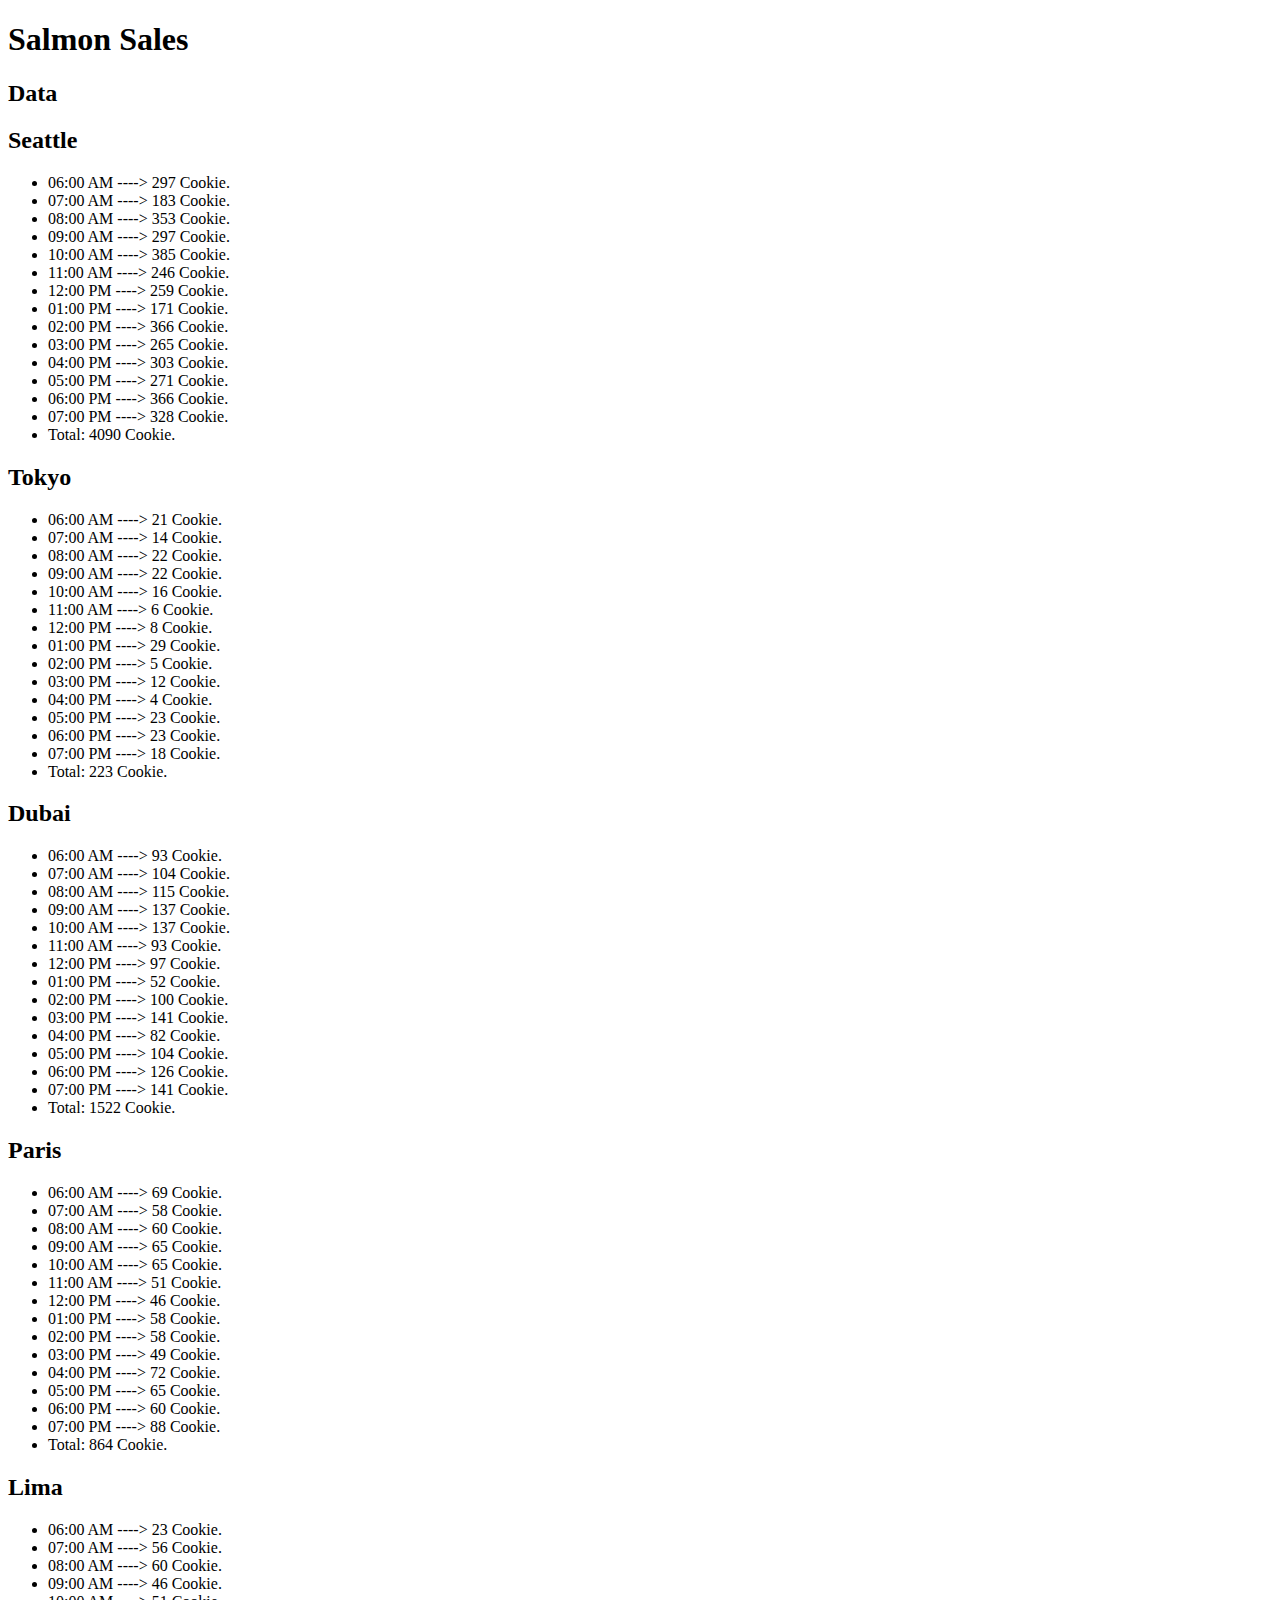
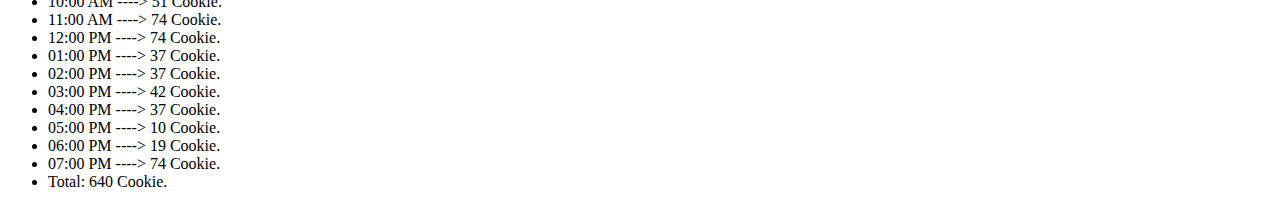
==== sales.html @ c31cc30f "js mod" ====
<!DOCTYPE html>
<html>
<head>
        <title>Sales</title>
</head>
<body>
<header>
 <h1>Salmon Sales</h1>
 </header>
<main>
 <h2>Data</h2>
 <div id="Salmon Sales">
<!-- generate this from js: -->
<!-- <article>
 <h2></h2>
<p></p>
<p></p>
<ol>
<li></li>
</ol>
</article> -->
</div>
</main>

<script src="js/app.js"></script>
</body>
</html>
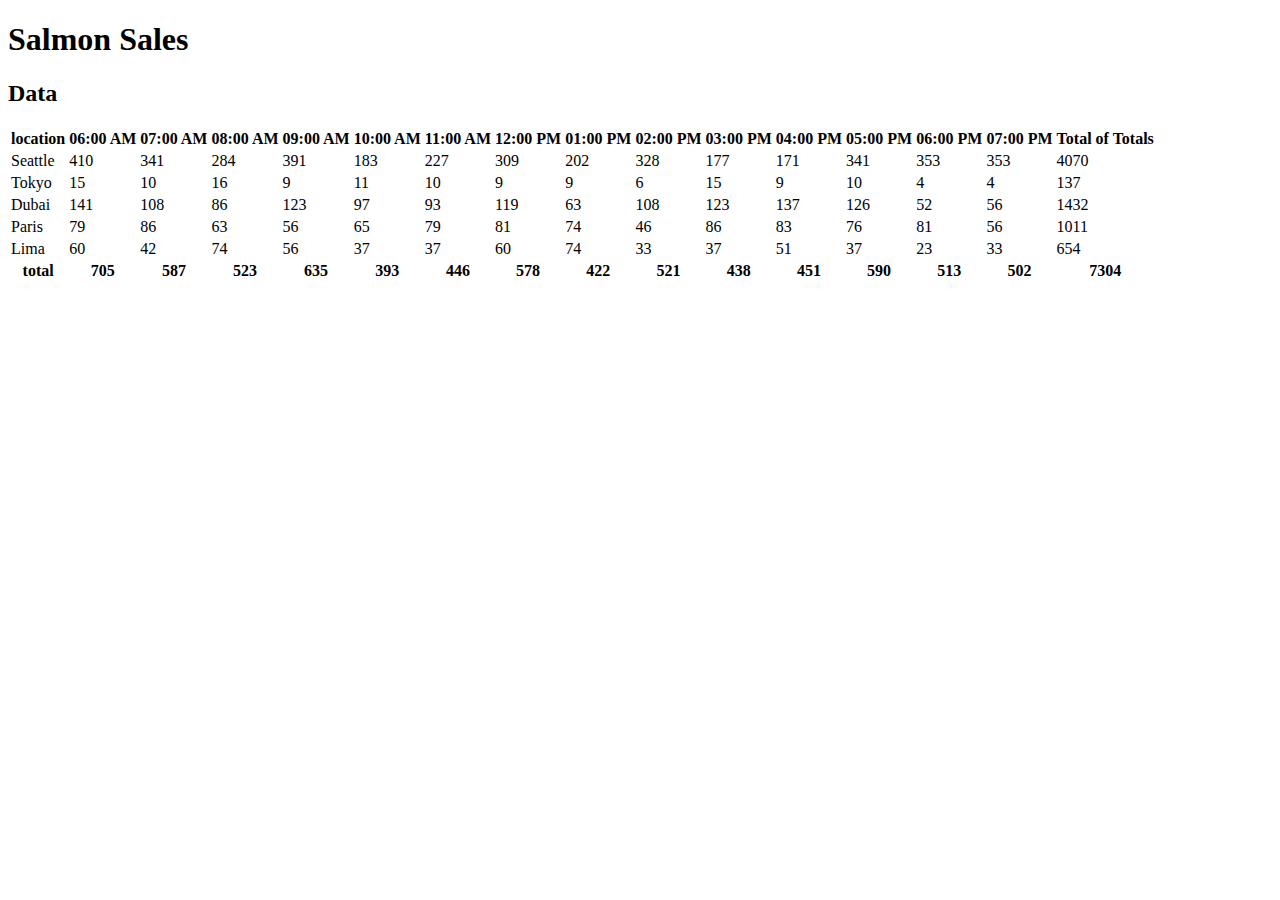
==== commit c2fcf7f5: "table added to app.js" ====
--- a/sales.html
+++ b/sales.html
@@ -9,7 +9,8 @@
  </header>
 <main>
  <h2>Data</h2>
- <div id="Salmon Sales">
+ <div id='shops'> </div>
+ <!--<div id="shops">-->
 <!-- generate this from js: -->
 <!-- <article>
  <h2></h2>
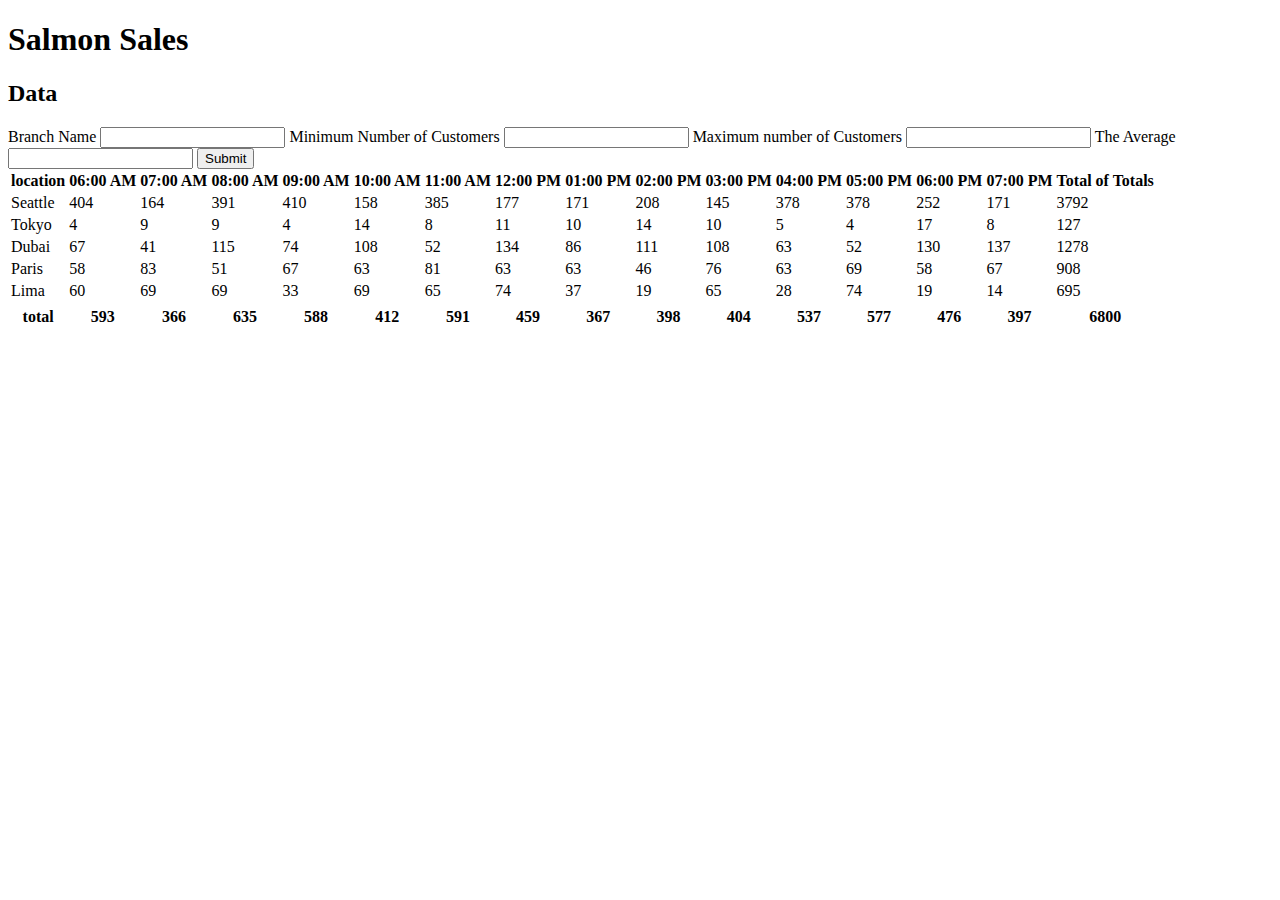
==== commit ef6f0c9e: "add forms" ====
--- a/sales.html
+++ b/sales.html
@@ -9,20 +9,45 @@
  </header>
 <main>
  <h2>Data</h2>
+
+
+
+
+
+ <form id="AddNewBranch">
+        <label for="branchName">Branch Name</label>
+        <input type="text" id="branchName" name="branch_Name">
+
+
+        <label for="minNumCust">Minimum Number of Customers</label>
+        <input type="text" id="minNumCus" name="minNum_Cust">
+
+
+        <label for="maxNumCust">Maximum number of Customers</label>
+        <input type="text" id="maxNumCust" name="maxNum_Cust">
+
+
+        <label for="avgNum">The Average</label>
+        <input type="text" id="avgNum" name="avg_Num">
+
+
+        <input type="submit" id="submit" name="submit_Data">
+
+
+</form>
+
+
+
+
  <div id='shops'> </div>
- <!--<div id="shops">-->
-<!-- generate this from js: -->
-<!-- <article>
- <h2></h2>
-<p></p>
-<p></p>
-<ol>
-<li></li>
-</ol>
-</article> -->
+
+
 </div>
+
 </main>
 
 <script src="js/app.js"></script>
 </body>
-</html>+</html>
+
+
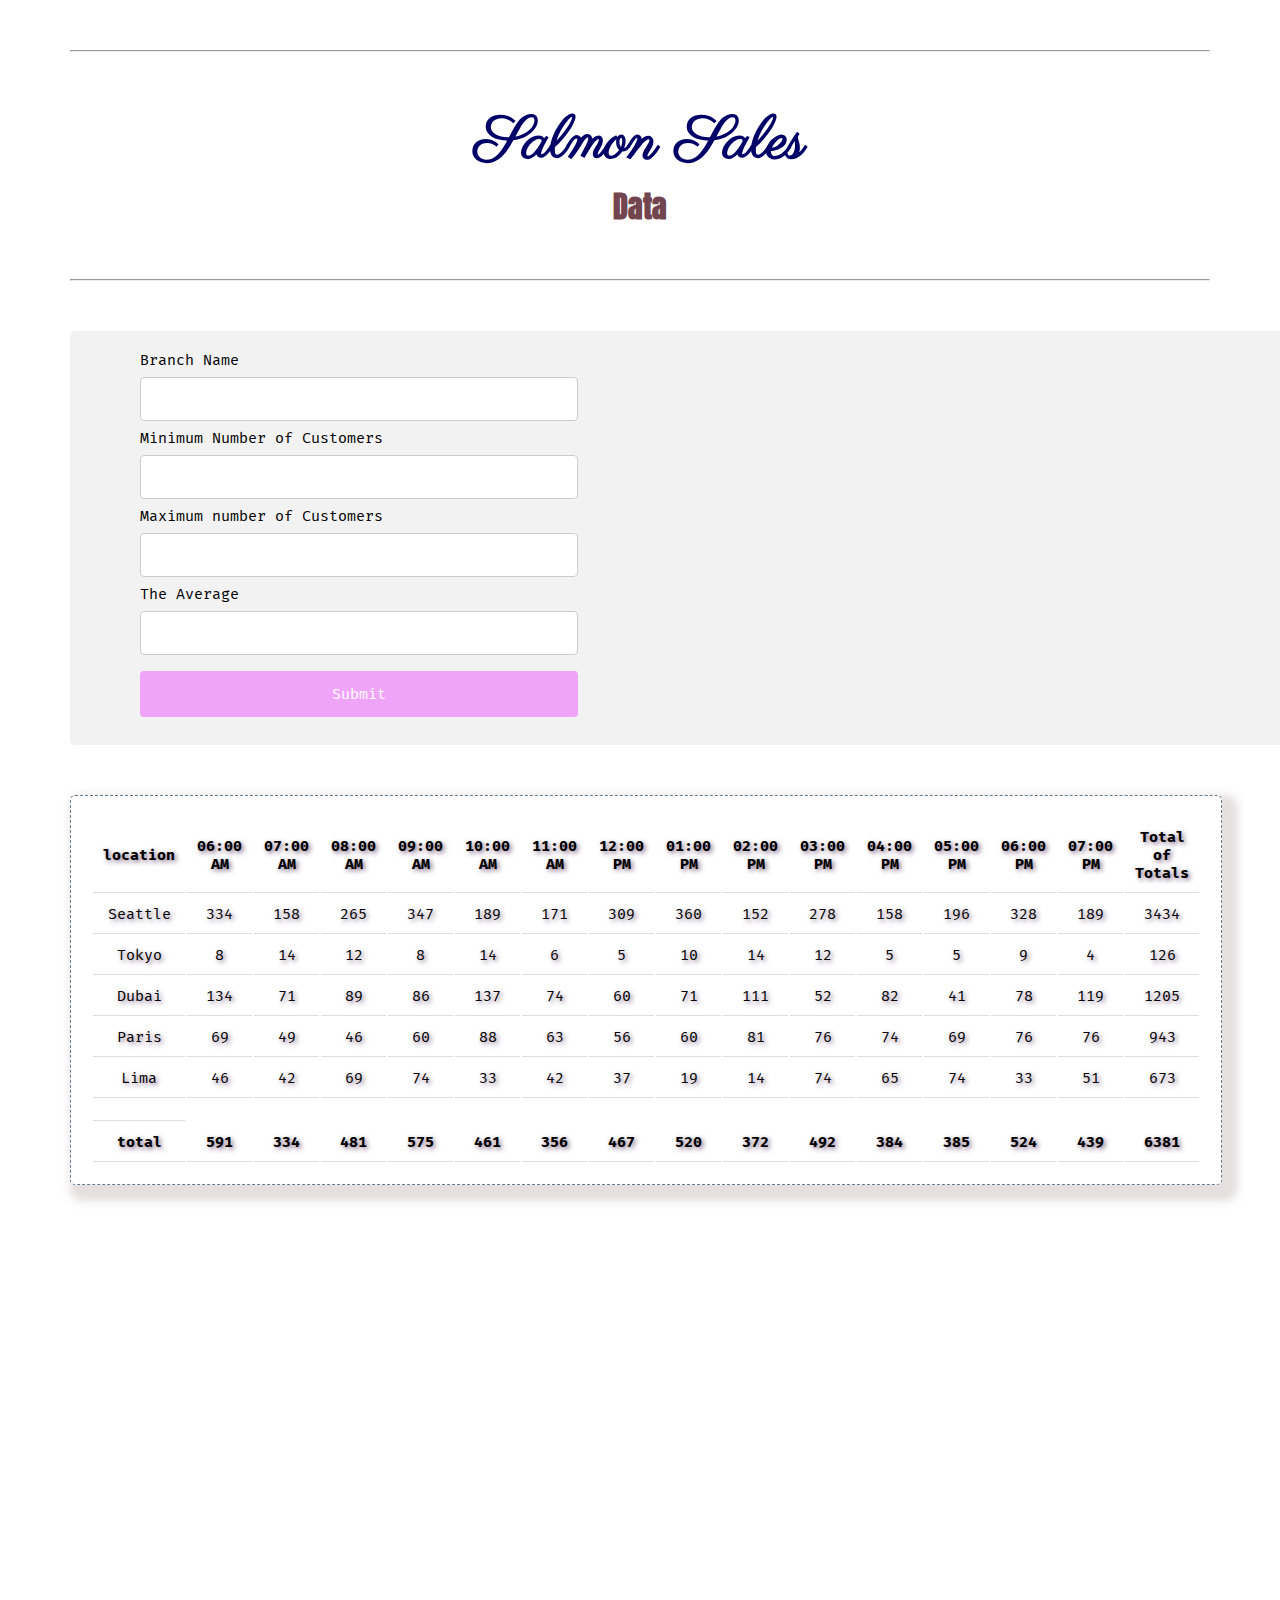
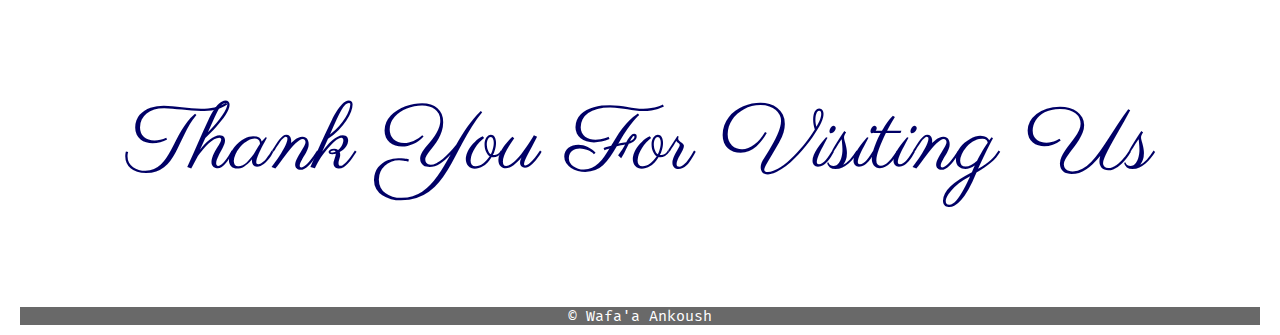
==== commit 00955630: "Merge pull request #11 from wafaankoush99/class10-styling2" ====
--- a/sales.html
+++ b/sales.html
@@ -1,19 +1,23 @@
 <!DOCTYPE html>
 <html>
 <head>
+        <link rel="stylesheet" href="css/sales.css">
+
         <title>Sales</title>
 </head>
 <body>
 <header>
+        <hr>
  <h1>Salmon Sales</h1>
  </header>
 <main>
  <h2>Data</h2>
 
+ <hr>
 
 
 
-
+<div class="upTable">
  <form id="AddNewBranch">
         <label for="branchName">Branch Name</label>
         <input type="text" id="branchName" name="branch_Name">
@@ -34,17 +38,26 @@
         <input type="submit" id="submit" name="submit_Data">
 
 
+
 </form>
 
-
+</div>
 
 
  <div id='shops'> </div>
 
 
+ <div>
+        <p>Thank You For Visiting Us</p>
 </div>
 
+
 </main>
+<footer>
+
+
+        &copy; Wafa'a Ankoush
+    </footer>
 
 <script src="js/app.js"></script>
 </body>
--- a/css/sales.css
+++ b/css/sales.css
@@ -0,0 +1,139 @@
+@import url('https://fonts.googleapis.com/css2?family=Anton&display=swap');
+@import url('https://fonts.googleapis.com/css2?family=Krona+One&display=swap');
+@import url('https://fonts.googleapis.com/css2?family=Krona+One&family=Parisienne&display=swap');
+@import url('https://fonts.googleapis.com/css2?family=Krona+One&family=News+Cycle&family=Parisienne&display=swap');
+@import url('https://fonts.googleapis.com/css2?family=Fira+Mono&display=swap');
+
+* {
+    margin:0;
+    padding: 0;
+    font-family: 'Fira Mono', monospace;
+    font-size: 15px;
+  
+
+}
+
+body {
+    margin: 10px 20px 10px 20px;
+    text-align: center;
+    max-width: 1600px;
+    background-color: white;
+}
+
+
+hr{
+    margin: 50px;
+}
+
+h1 {
+
+    font-family: 'Krona One', sans-serif;
+    font-family: 'Parisienne', cursive;    color:   #000066;
+    font-size: 60px;
+
+
+}
+
+h2 {
+    font-family: 'Anton', sans-serif;
+   color: #73454f;
+   font-size: 30px;
+   margin-bottom: 20px;
+
+
+}
+
+table {
+    border: 1px solid  #657b8d;
+    padding: 20px;
+    margin: 50px;
+    border-radius: 5px;
+    border-style: dashed;
+    box-shadow: 8px 8px 8px 8px rgba(221, 212, 212, 0.753);
+    text-shadow: 2px 2px 5px #7e6482;
+
+
+    
+}
+
+th, td {
+    padding: 10px;
+    border-bottom: 1px solid #ddd;
+
+  }
+
+
+.upTable {
+    border-radius: 5px;
+    background-color: #f2f2f2;
+    padding: 20px;
+    text-align: left;
+    width: 1095px;
+    padding-left: 70px;
+    margin-left: 50px;
+    padding-right: 50px;
+  }
+
+  input[type=text] {
+    width: 40%;
+    padding: 12px 20px;
+    margin: 8px 0;
+    display:list-item;
+    border: 1px solid #ccc;
+    border-radius: 4px;
+    box-sizing: border-box;
+    text-align: left;
+  }
+
+  input[type=submit] {
+    width: 40%;
+    background-color: #efa4f9;
+    color: white;
+    padding: 14px 20px;
+    margin: 8px 0;
+    border: none;
+    border-radius: 4px;
+    cursor: pointer;
+  }
+
+  input[type=submit]:hover {
+    background-color: #d3a8d9;
+  }
+
+
+
+  main div p {
+
+    font-family: 'Krona One', sans-serif;
+    font-family: 'Parisienne', cursive;    color:   #000066;
+    font-size: 90px;
+    margin-top: 500px;
+    font-weight: 90px;
+
+
+  }
+
+
+
+
+
+
+
+
+
+
+
+
+
+
+
+
+
+
+
+
+  footer {
+    background-color: dimgray;
+    color: white;
+    margin-top: 100px;
+}